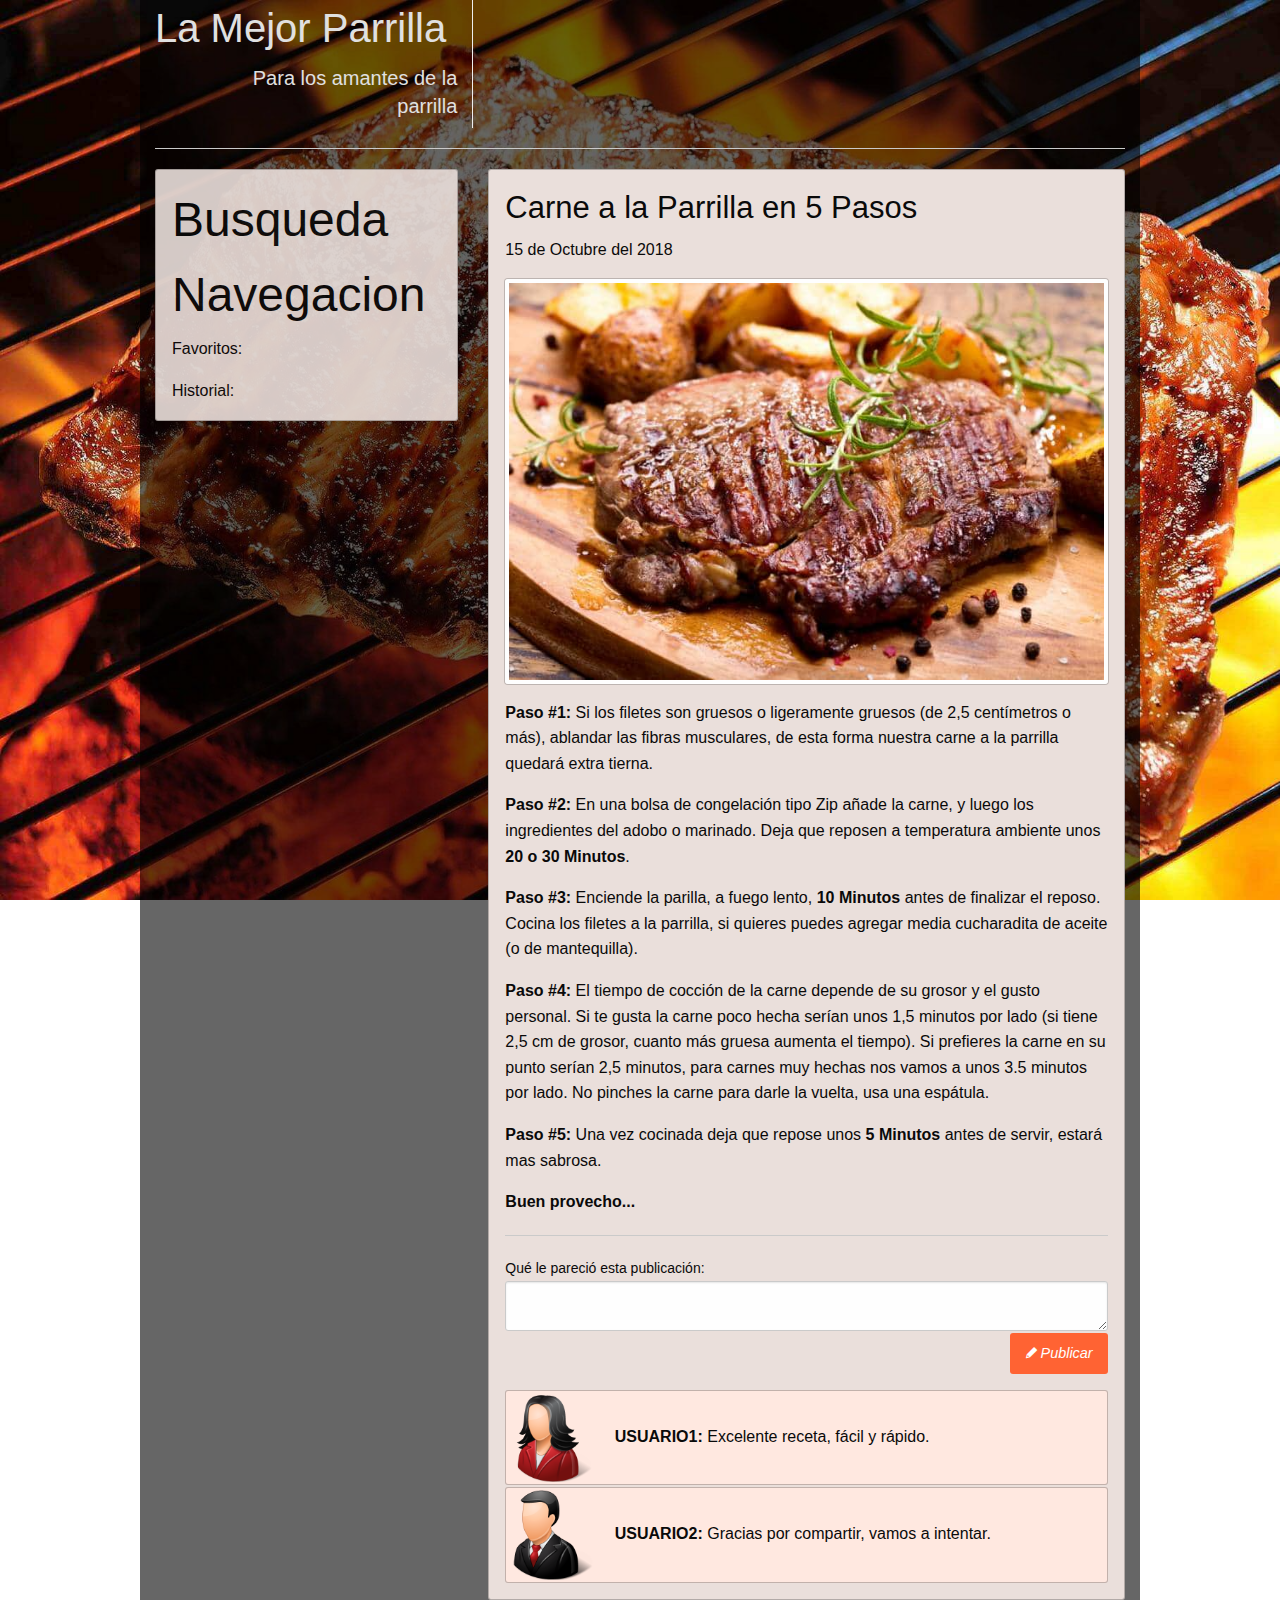
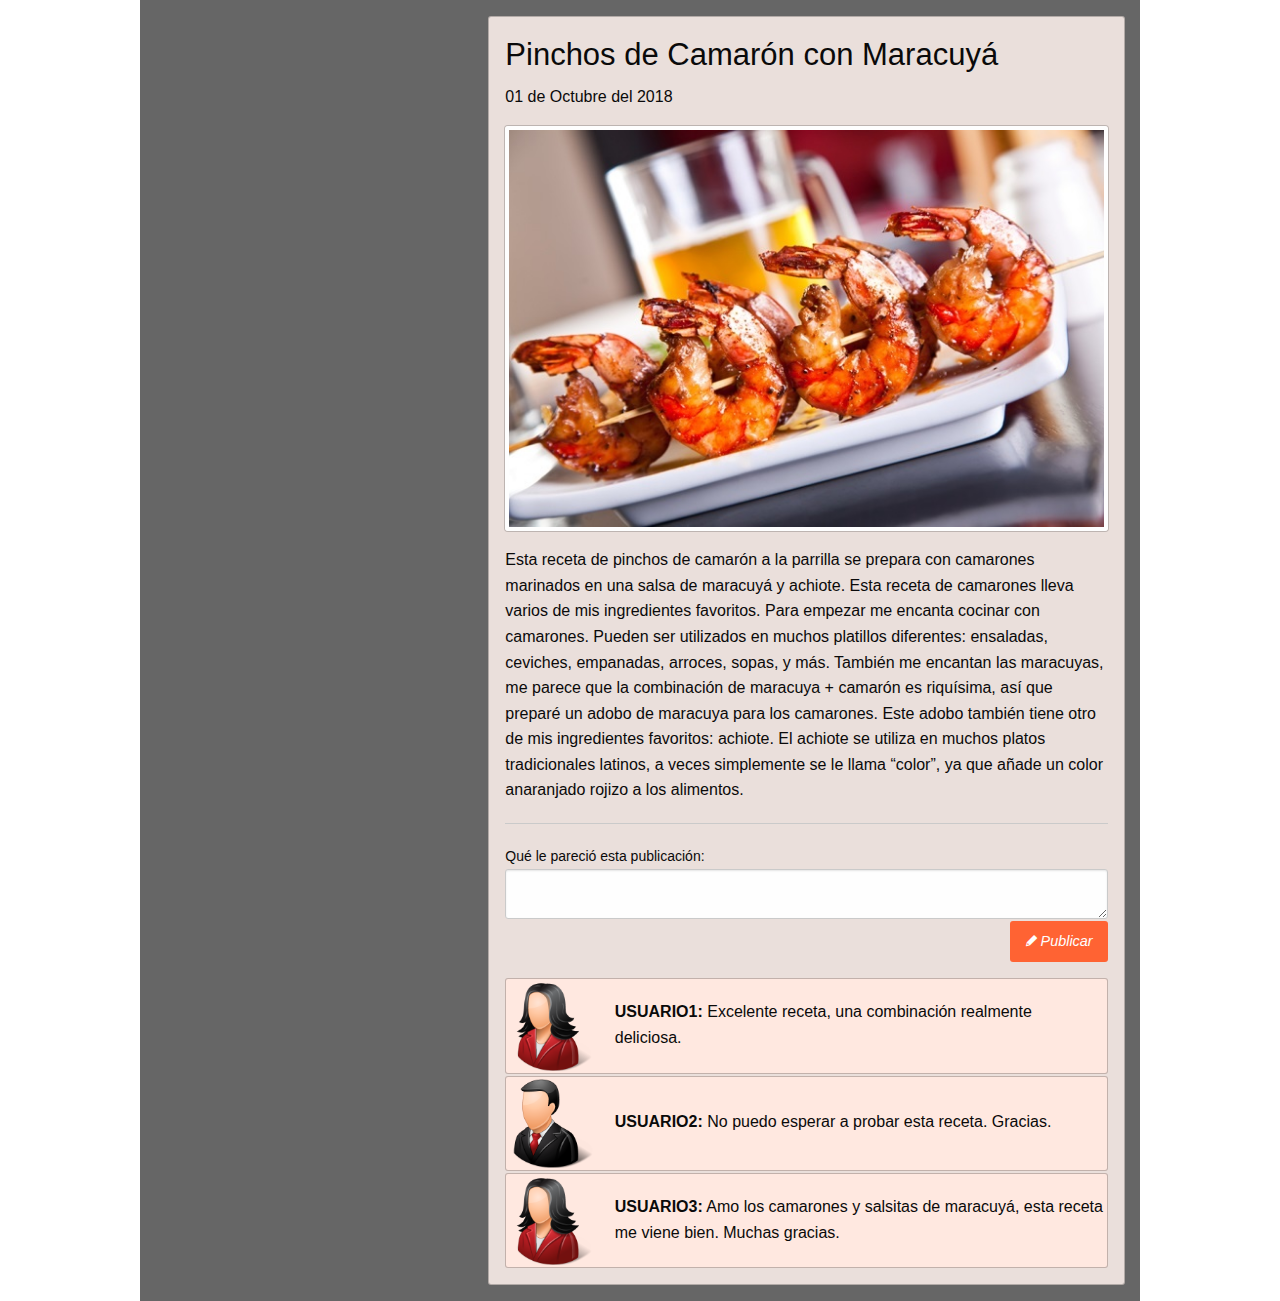
==== Blog Gastronomia/index.html @ 8170041a "Primer Commit Gastronomia" ====
<!DOCTYPE html>
<html>
  <head>
    <meta charset="utf-8">
    <title>La Mejor Parrilla</title>
    <link rel="stylesheet" href="css/foundation.min.css" media="screen" charset="utf-8">
    <link rel="stylesheet" href="foundation-icons/foundation-icons.css" media="screen" charset="utf-8">
    <link rel="stylesheet" href="css/estilos.css" media="screen" charset="utf-8">
  </head>
  <body>
    <div class="row contenido-inferior">
        <!--Cabecera-->
        <div class="small-12 medium-12 large-12 columns">
          <!--Titulo-->
          <div class="row">
            <div class="small-12 medium-6 large-4 columns cabecera">
              <h2>La Mejor Parrilla</h2>
            </div>
          </div>
          <!--Slogan-->
          <div class="row">
            <div class="small-12 medium-6 large-3 large-offset-1 columns cabecera text-right">
              <h5 class="">Para los amantes de la parrilla</h5>
            </div>
          </div>
          <hr>
        </div>

        <!--Contenido Pagina-->
        <div class="medium-12 large-12 columns">
          <div class="row large-uncollapse">
            <!--Contenido busqueda-navegacion-favoritos-historial -->
            <div class="medium-4 large-4 columns">
              <div class="callout secondary Navegacion">
                <!--Busqueda -->
                <h1>Busqueda</h1>
                <!--Navegacion -->
                <h1>Navegacion</h1>
                <!--Favoritos -->
                <p>Favoritos:</p>
                <!--Historial -->
                <p>Historial:</p>
              </div>
            </div>

            <!--Contenido ultimas publicaciones -->
            <div class="medium-8 large-8 columns">
              <!--Ultima publicacion -->
              <div class="callout secondary">
                <!--publicacion -->
                <h3>Carne a la Parrilla en 5 Pasos</h3>
                <p>15 de Octubre del 2018</p>
                <img src="images/Carne-a-la-parilla.jpg" alt="img-pub-1"class="thumbnail">
                <p><strong>Paso #1:</strong> Si los filetes son gruesos o ligeramente gruesos (de 2,5 centímetros o más), ablandar las fibras musculares, de esta forma nuestra carne a la parrilla quedará extra tierna.</p>
                <p><strong>Paso #2:</strong> En una bolsa de congelación tipo Zip añade la carne, y luego los ingredientes del adobo o marinado. Deja que reposen a temperatura ambiente unos <strong>20 o 30 Minutos</strong>.</p>
                <p><strong>Paso #3:</strong> Enciende la parilla, a fuego lento, <strong>10 Minutos</strong> antes de finalizar el reposo. Cocina los filetes a la parrilla, si quieres puedes agregar media cucharadita de aceite (o de mantequilla).</p>
                <p><strong>Paso #4:</strong> El tiempo de cocción de la carne depende de su grosor y el gusto personal. Si te gusta la carne poco hecha serían unos 1,5 minutos por lado (si tiene 2,5 cm de grosor, cuanto más gruesa aumenta el tiempo). Si prefieres la carne en su punto serían 2,5 minutos, para carnes muy hechas nos vamos a unos 3.5 minutos por lado. No pinches la carne para darle la vuelta, usa una espátula.</p>
                <p><strong>Paso #5:</strong> Una vez cocinada deja que repose unos <strong>5 Minutos</strong> antes de servir, estará mas sabrosa.</p>
                <p><strong>Buen provecho...</strong></p>
                <hr>
                <!--Nuevo Comentario -->
                <div class="row column">
                  <label>Qué le pareció esta publicación:</label>
                  <textarea></textarea>
                </div>
                <div class="row column text-right">
                  <button type="submit" name="enviar" class="button"><i class="step fi-pencil"> Publicar</i></button>
                </div>
                <!--historico de comentarios -->
                <div class="callout primary comentarios">
                  <div class="row align-middle">
                    <div class="small-2 medium-2 large-2 column img-usuario">
                      <img src="images/usuario1.png" alt="usuario1">
                    </div>
                    <div class="small-10 medium-10 large-10 column">
                      <p><strong>USUARIO1:</strong> Excelente receta, fácil y rápido.</p>
                    </div>
                  </div>
                </div>

                <div class="callout primary comentarios">
                  <div class="row align-middle">
                    <div class="small-2 medium-2 large-2 column img-usuario">
                      <img src="images/usuario2.png" alt="usuario2">
                    </div>
                    <div class="small-10 medium-10 large-10 column">
                      <p><strong>USUARIO2:</strong> Gracias por compartir, vamos a intentar.</p>
                    </div>
                  </div>
                </div>

              </div>

              <!--Penultima publicacion -->
              <div class="callout secondary">
                <!--publicacion -->
                <h3>Pinchos de Camarón con Maracuyá</h3>
                <p>01 de Octubre del 2018</p>
                <img src="images/pinchos-camaron.jpg" alt="img-pub-1"class="thumbnail">
                <p> Esta receta de pinchos de camarón a la parrilla se prepara con camarones marinados en una salsa de maracuyá y achiote. Esta receta de camarones lleva varios de mis ingredientes favoritos. Para empezar me encanta cocinar con camarones. Pueden ser utilizados en muchos platillos diferentes: ensaladas, ceviches, empanadas, arroces, sopas, y más. También me encantan las maracuyas, me parece que la combinación de maracuya + camarón es riquísima, así que preparé un adobo de maracuya para los camarones. Este adobo también tiene otro de mis ingredientes favoritos: achiote. El achiote se utiliza en muchos platos tradicionales latinos, a veces simplemente se le llama “color”, ya que añade un color anaranjado rojizo a los alimentos.</p>
                <hr>
                <!--Nuevo Comentario -->
                <div class="row column">
                  <label>Qué le pareció esta publicación:</label>
                  <textarea></textarea>
                </div>
                <div class="row column text-right">
                  <button type="submit" name="enviar" class="button"><i class="step fi-pencil"> Publicar</i></button>
                </div>
                <!--historico de comentarios -->
                <div class="callout primary comentarios">
                  <div class="row align-middle">
                    <div class="small-2 medium-2 large-2 column img-usuario">
                      <img src="images/usuario1.png" alt="usuario1">
                    </div>
                    <div class="small-10 medium-10 large-10 column">
                      <p><strong>USUARIO1:</strong> Excelente receta, una combinación realmente deliciosa.</p>
                    </div>
                  </div>
                </div>

                <div class="callout primary comentarios">
                  <div class="row align-middle">
                    <div class="small-2 medium-2 large-2 column img-usuario">
                      <img src="images/usuario2.png" alt="usuario2">
                    </div>
                    <div class="small-10 medium-10 large-10 column">
                      <p><strong>USUARIO2:</strong> No puedo esperar a probar esta receta. Gracias.</p>
                    </div>
                  </div>
                </div>

                <div class="callout primary comentarios">
                  <div class="row align-middle">
                    <div class="small-2 medium-2 large-2 column img-usuario">
                      <img src="images/usuario1.png" alt="usuario1">
                    </div>
                    <div class="small-10 medium-10 large-10 column">
                      <p><strong>USUARIO3:</strong> Amo los camarones y salsitas de maracuyá, esta receta me viene bien. Muchas gracias.</p>
                    </div>
                  </div>
                </div>

              </div>
            </div>

          </div>
        </div>
    </div>

    <script src="js/vendor/jquery.js"></script>
    <script src="js/vendor/what-input.js"></script>
    <script src="js/vendor/foundation.min.js" charset="utf-8"></script>
    <script src="js/app.js" charset="utf-8"></script>
  </body>
</html>
---- Blog Gastronomia/css/estilos.css ----
body {
  background: url("../images/fondo.jpg") no-repeat top Left fixed;
  background-size: cover;
}

.contenido-inferior {
  display: -webkit-flex;
  display: -ms-flexbox;
  display: flex;
  -webkit-align-items: center;
      -ms-flex-align: center;
          align-items: center;
  -webkit-justify-content: center;
      -ms-flex-pack: center;
          justify-content: center;
  position: relative;
  opacity: 1;
  z-index: 0;
}

.contenido-inferior:after {
  content: "";
  width: 100%;
  height: 100%;
  position: absolute;
  top: 0;
  left: 0;
  opacity: 0.6;
  z-index: -1;
  background-color: black;
}

.cabecera {
  color: #e0e0e0;
  border-right-style: inset;
  border-right-width: 1px;
}

.Navegacion {
  opacity: 0.9;
}

.ultimas-pub {
  background-color: #bcaaa4;
}

textarea {
  margin: 0 0 2px 0;
}

.comentarios, .comentarios p {
  margin: 0 0 2px 0;
  padding: 2px 2px;
}

.img-usuario {
  padding-right: 0;
}
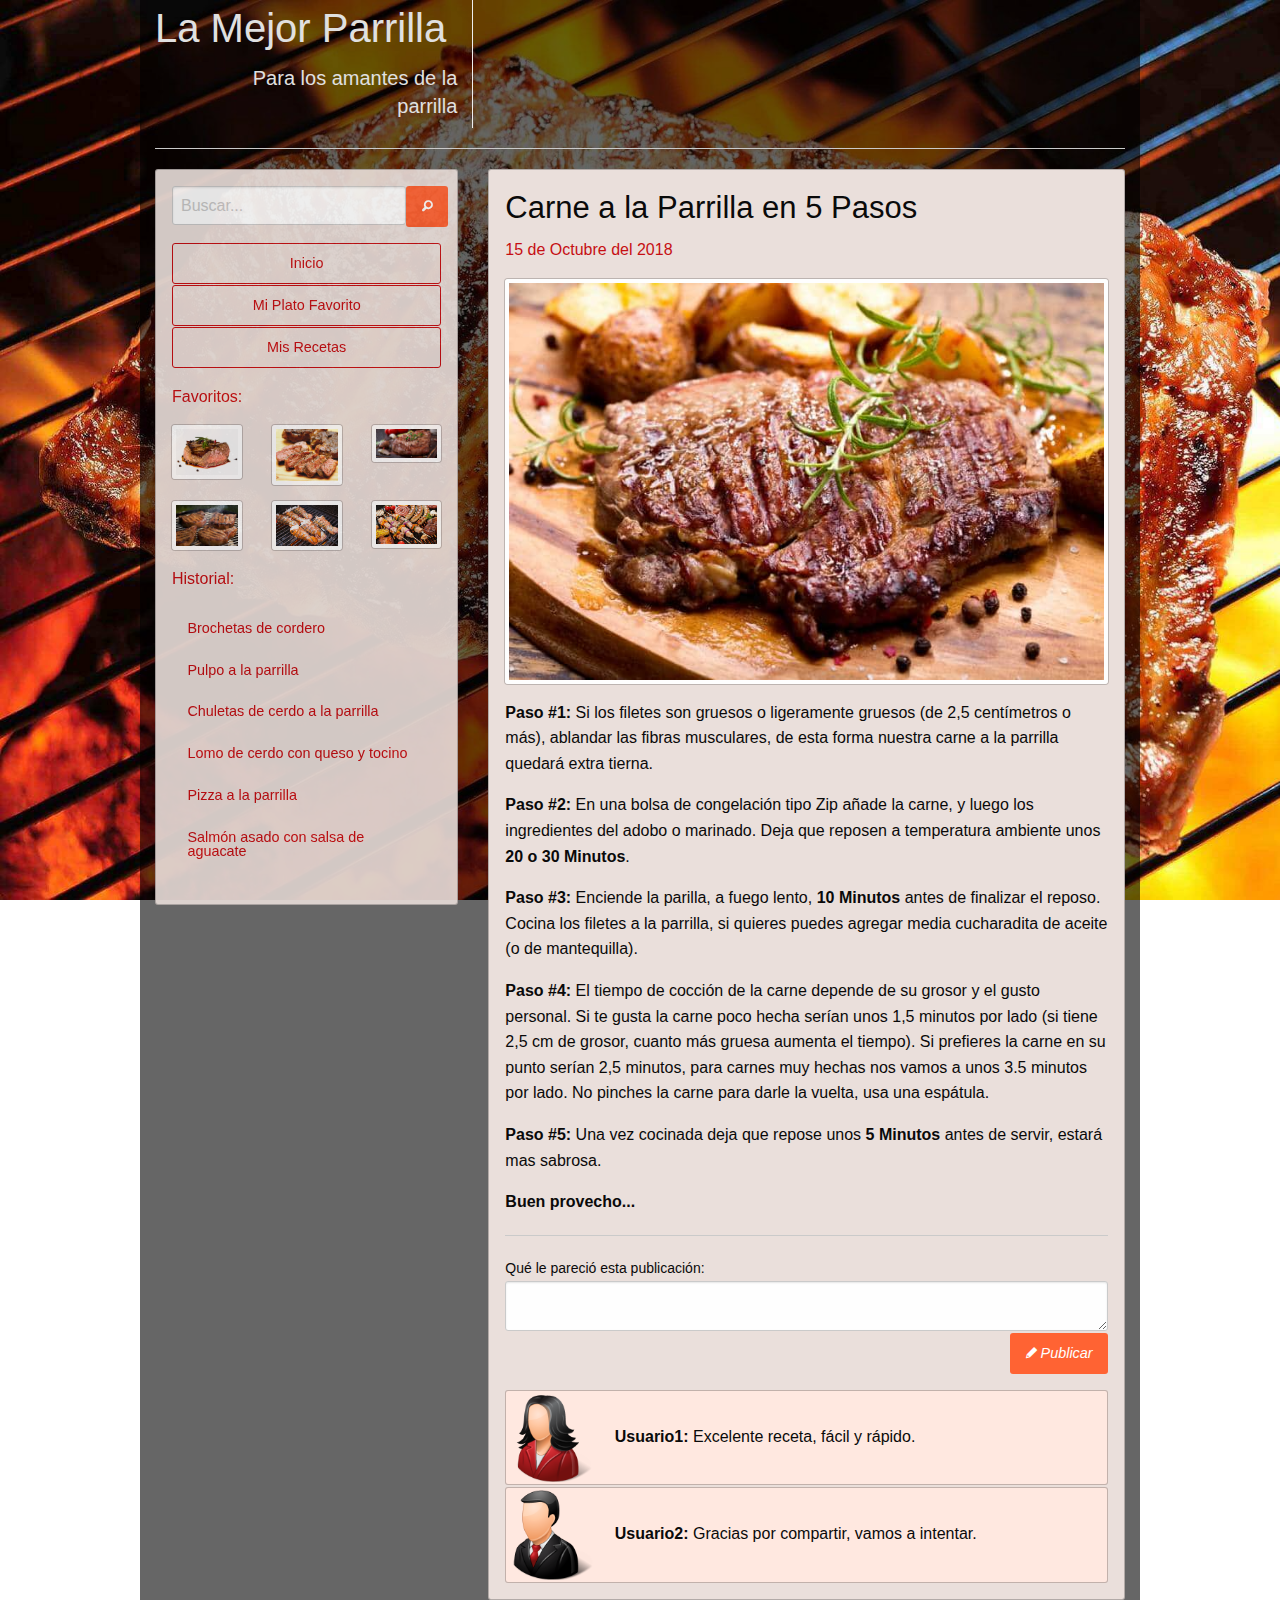
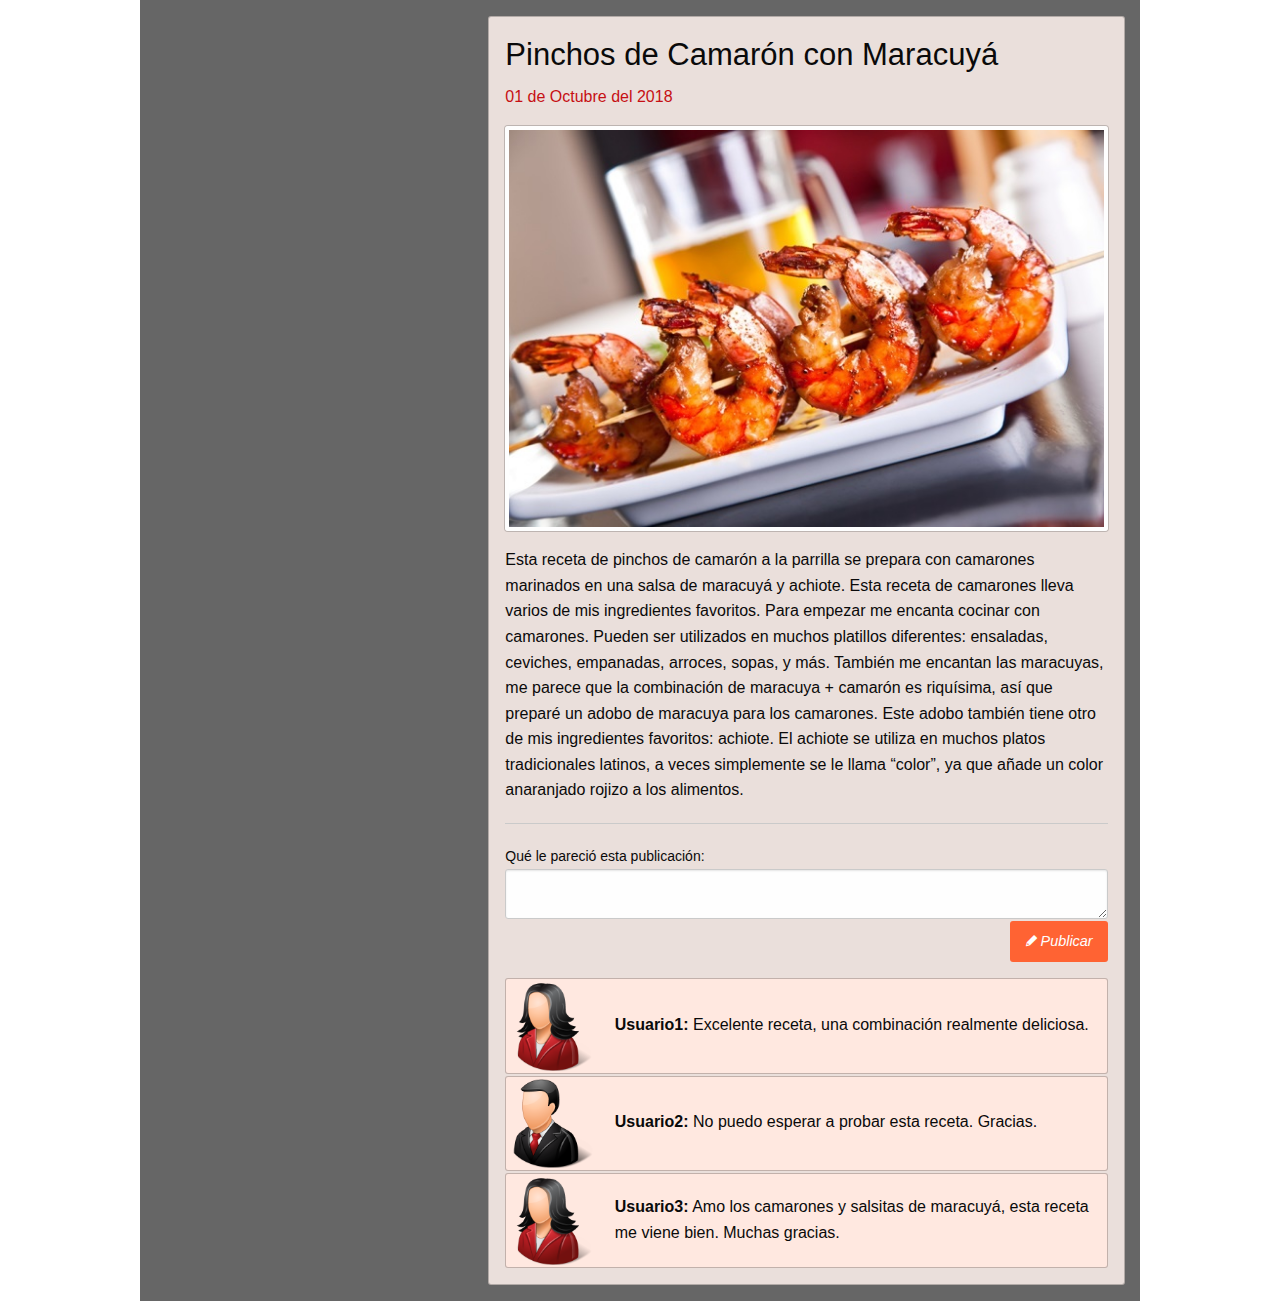
==== commit 02a91c25: "Barra de navegacion" ====
--- a/Blog Gastronomia/index.html
+++ b/Blog Gastronomia/index.html
@@ -27,29 +27,76 @@
         </div>
 
         <!--Contenido Pagina-->
-        <div class="medium-12 large-12 columns">
+        <div class="small-12 medium-12 large-12 columns">
           <div class="row large-uncollapse">
             <!--Contenido busqueda-navegacion-favoritos-historial -->
-            <div class="medium-4 large-4 columns">
+            <div class="small-12 medium-4 large-4 columns small-order-2 medium-order-1">
               <div class="callout secondary Navegacion">
                 <!--Busqueda -->
-                <h1>Busqueda</h1>
+                <form>
+                  <div class="row">
+                    <div class="column small-10 medium-10 large-10 buscar-txt">
+                      <input type="text" name="name" placeholder="Buscar...">
+                    </div>
+                    <div class="column small-2 medium-2 large-2 buscar-btn">
+                      <button type="submit" name="enviar" class="button"><i class="step fi-magnifying-glass"></i></button>
+                    </div>
+                  </div>
+                </form>
                 <!--Navegacion -->
-                <h1>Navegacion</h1>
+                <div class="column row">
+                  <div class="button-group expanded stacked">
+                    <a href="#" class="button hollow alert">Inicio</a>
+                    <a href="#" class="button hollow alert">Mi Plato Favorito</a>
+                    <a href="#" class="button hollow alert">Mis Recetas</a>
+                  </div>
+                </div>
                 <!--Favoritos -->
-                <p>Favoritos:</p>
+                <p class="textos">Favoritos:</p>
+                <div class="row large-uncollapse">
+                  <div class="columns small-4 medium-4 large-4">
+                    <img src="images/fav1.jpg" alt="img-fav-1"class="thumbnail">
+                  </div>
+                  <div class="columns small-4 medium-4 large-4">
+                    <img src="images/fav2.jpg" alt="img-fav-2"class="thumbnail">
+                  </div>
+                  <div class="columns small-4 medium-4 large-4">
+                    <img src="images/fav3.jpg" alt="img-fav-3"class="thumbnail">
+                  </div>
+                </div>
+                <div class="row large-uncollapse">
+                  <div class="columns small-4 medium-4 large-4">
+                    <img src="images/fav4.jpg" alt="img-fav-4"class="thumbnail">
+                  </div>
+                  <div class="columns small-4 medium-4 large-4">
+                    <img src="images/fav5.jpg" alt="img-fav-5"class="thumbnail">
+                  </div>
+                  <div class="columns small-4 medium-4 large-4">
+                    <img src="images/fav6.jpg" alt="img-fav-6"class="thumbnail">
+                  </div>
+                </div>
                 <!--Historial -->
-                <p>Historial:</p>
+                <p class="textos">Historial:</p>
+                <div class="column row">
+                  <div class="button-group expanded stacked">
+                    <a href="#" class="clear button alert historial-btn">Brochetas de cordero</a>
+                    <a href="#" class="clear button alert historial-btn">Pulpo a la parrilla</a>
+                    <a href="#" class="clear button alert historial-btn">Chuletas de cerdo a la parrilla</a>
+                    <a href="#" class="clear button alert historial-btn">Lomo de cerdo con queso y tocino</a>
+                    <a href="#" class="clear button alert historial-btn">Pizza a la parrilla</a>
+                    <a href="#" class="clear button alert historial-btn">Salmón asado con salsa de aguacate</a>
+                  </div>
+                </div>
               </div>
             </div>
 
             <!--Contenido ultimas publicaciones -->
-            <div class="medium-8 large-8 columns">
+            <div class="small-12 medium-8 large-8 columns small-order-1 medium-order-2">
               <!--Ultima publicacion -->
               <div class="callout secondary">
                 <!--publicacion -->
                 <h3>Carne a la Parrilla en 5 Pasos</h3>
-                <p>15 de Octubre del 2018</p>
+                <p class="textos">15 de Octubre del 2018</p>
                 <img src="images/Carne-a-la-parilla.jpg" alt="img-pub-1"class="thumbnail">
                 <p><strong>Paso #1:</strong> Si los filetes son gruesos o ligeramente gruesos (de 2,5 centímetros o más), ablandar las fibras musculares, de esta forma nuestra carne a la parrilla quedará extra tierna.</p>
                 <p><strong>Paso #2:</strong> En una bolsa de congelación tipo Zip añade la carne, y luego los ingredientes del adobo o marinado. Deja que reposen a temperatura ambiente unos <strong>20 o 30 Minutos</strong>.</p>
@@ -73,7 +120,7 @@
                       <img src="images/usuario1.png" alt="usuario1">
                     </div>
                     <div class="small-10 medium-10 large-10 column">
-                      <p><strong>USUARIO1:</strong> Excelente receta, fácil y rápido.</p>
+                      <p><strong>Usuario1:</strong> Excelente receta, fácil y rápido.</p>
                     </div>
                   </div>
                 </div>
@@ -84,7 +131,7 @@
                       <img src="images/usuario2.png" alt="usuario2">
                     </div>
                     <div class="small-10 medium-10 large-10 column">
-                      <p><strong>USUARIO2:</strong> Gracias por compartir, vamos a intentar.</p>
+                      <p><strong>Usuario2:</strong> Gracias por compartir, vamos a intentar.</p>
                     </div>
                   </div>
                 </div>
@@ -95,7 +142,7 @@
               <div class="callout secondary">
                 <!--publicacion -->
                 <h3>Pinchos de Camarón con Maracuyá</h3>
-                <p>01 de Octubre del 2018</p>
+                <p class="textos">01 de Octubre del 2018</p>
                 <img src="images/pinchos-camaron.jpg" alt="img-pub-1"class="thumbnail">
                 <p> Esta receta de pinchos de camarón a la parrilla se prepara con camarones marinados en una salsa de maracuyá y achiote. Esta receta de camarones lleva varios de mis ingredientes favoritos. Para empezar me encanta cocinar con camarones. Pueden ser utilizados en muchos platillos diferentes: ensaladas, ceviches, empanadas, arroces, sopas, y más. También me encantan las maracuyas, me parece que la combinación de maracuya + camarón es riquísima, así que preparé un adobo de maracuya para los camarones. Este adobo también tiene otro de mis ingredientes favoritos: achiote. El achiote se utiliza en muchos platos tradicionales latinos, a veces simplemente se le llama “color”, ya que añade un color anaranjado rojizo a los alimentos.</p>
                 <hr>
@@ -114,7 +161,7 @@
                       <img src="images/usuario1.png" alt="usuario1">
                     </div>
                     <div class="small-10 medium-10 large-10 column">
-                      <p><strong>USUARIO1:</strong> Excelente receta, una combinación realmente deliciosa.</p>
+                      <p><strong>Usuario1:</strong> Excelente receta, una combinación realmente deliciosa.</p>
                     </div>
                   </div>
                 </div>
@@ -125,7 +172,7 @@
                       <img src="images/usuario2.png" alt="usuario2">
                     </div>
                     <div class="small-10 medium-10 large-10 column">
-                      <p><strong>USUARIO2:</strong> No puedo esperar a probar esta receta. Gracias.</p>
+                      <p><strong>Usuario2:</strong> No puedo esperar a probar esta receta. Gracias.</p>
                     </div>
                   </div>
                 </div>
@@ -136,7 +183,7 @@
                       <img src="images/usuario1.png" alt="usuario1">
                     </div>
                     <div class="small-10 medium-10 large-10 column">
-                      <p><strong>USUARIO3:</strong> Amo los camarones y salsitas de maracuyá, esta receta me viene bien. Muchas gracias.</p>
+                      <p><strong>Usuario3:</strong> Amo los camarones y salsitas de maracuyá, esta receta me viene bien. Muchas gracias.</p>
                     </div>
                   </div>
                 </div>
--- a/Blog Gastronomia/css/estilos.css
+++ b/Blog Gastronomia/css/estilos.css
@@ -1,4 +1,4 @@
-
+/* estilos cuerpo pagina */
 body {
   background: url("../images/fondo.jpg") no-repeat top Left fixed;
   background-size: cover;
@@ -31,16 +31,35 @@
   background-color: black;
 }
 
+.textos {
+  color: #c60f13;
+}
+
+/* estilos cabecera pagina */
 .cabecera {
   color: #e0e0e0;
   border-right-style: inset;
   border-right-width: 1px;
 }
 
+/* estilos navegacion pagina */
 .Navegacion {
   opacity: 0.9;
 }
 
+.buscar-txt {
+  padding-right: 0;
+}
+
+.buscar-btn {
+  padding: 0 0;
+}
+
+.historial-btn {
+  text-align: left;
+}
+
+/* estilos publicaciones pagina */
 .ultimas-pub {
   background-color: #bcaaa4;
 }
